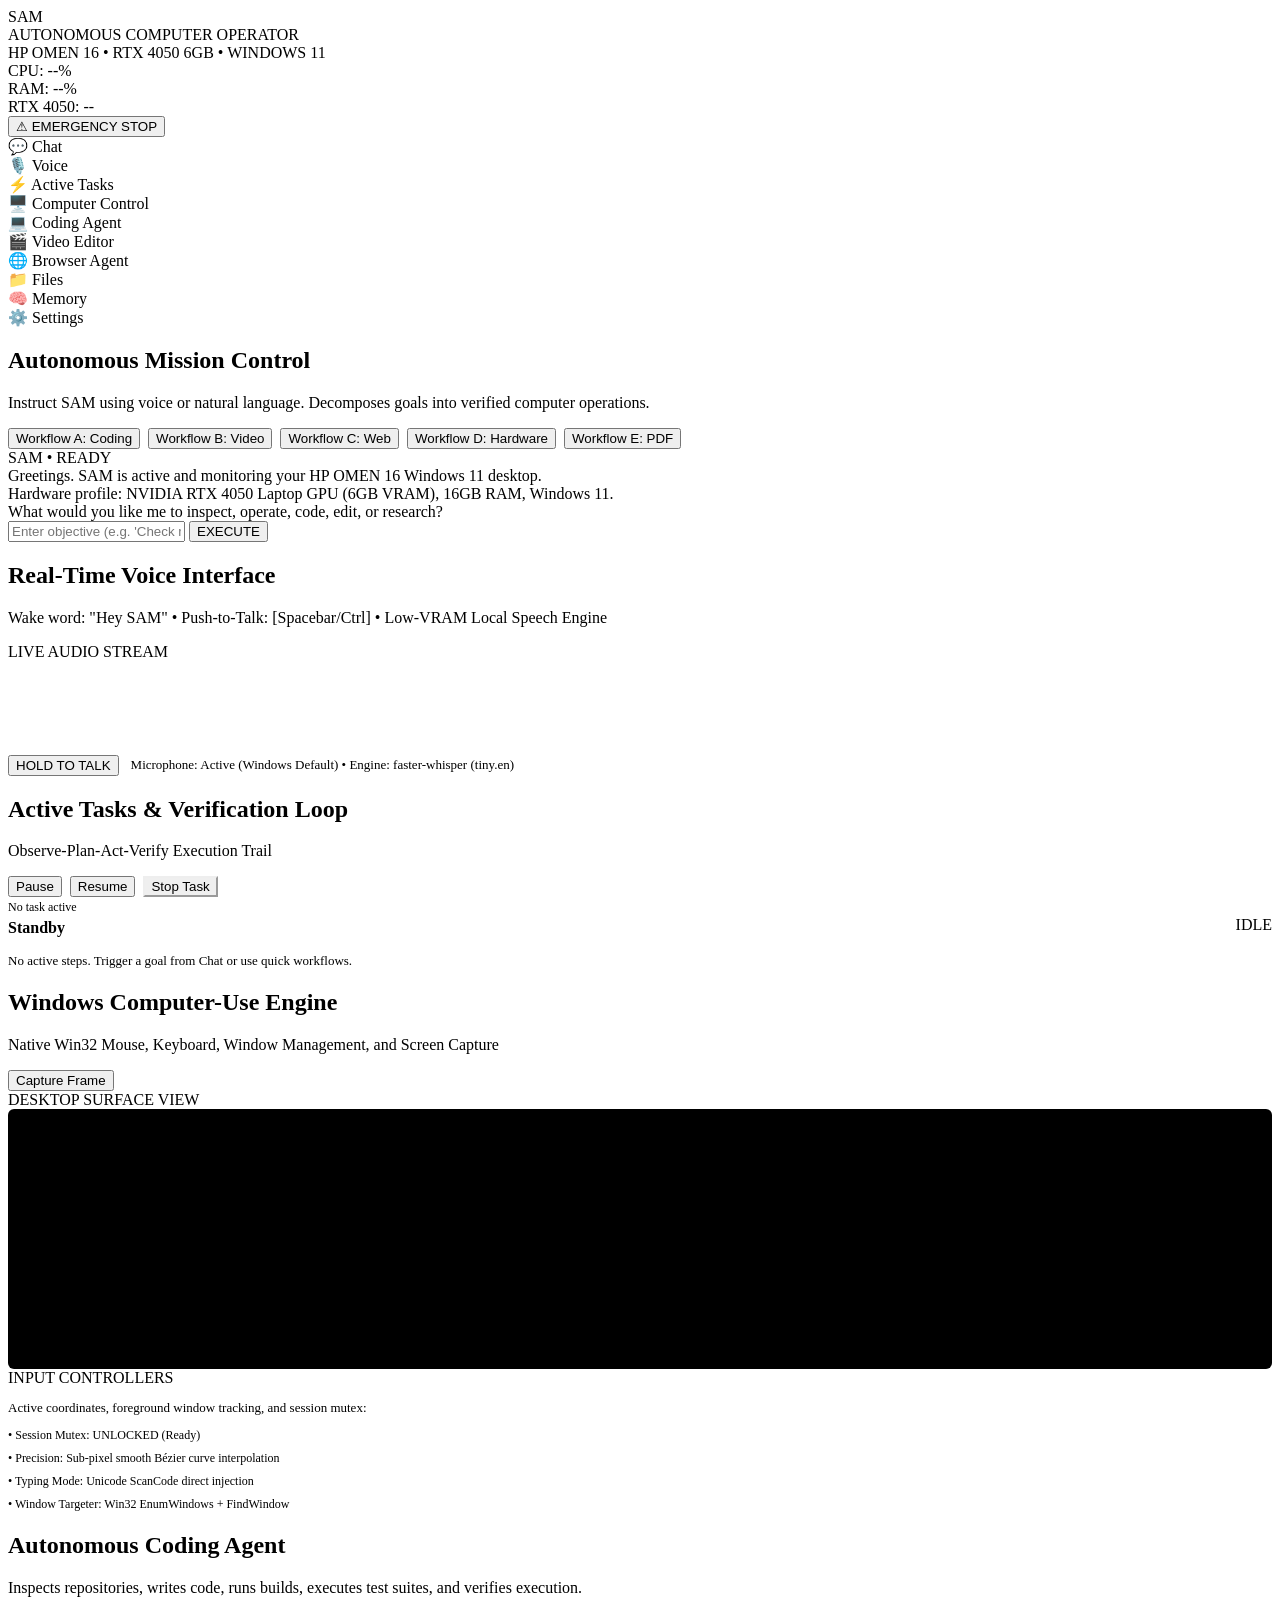
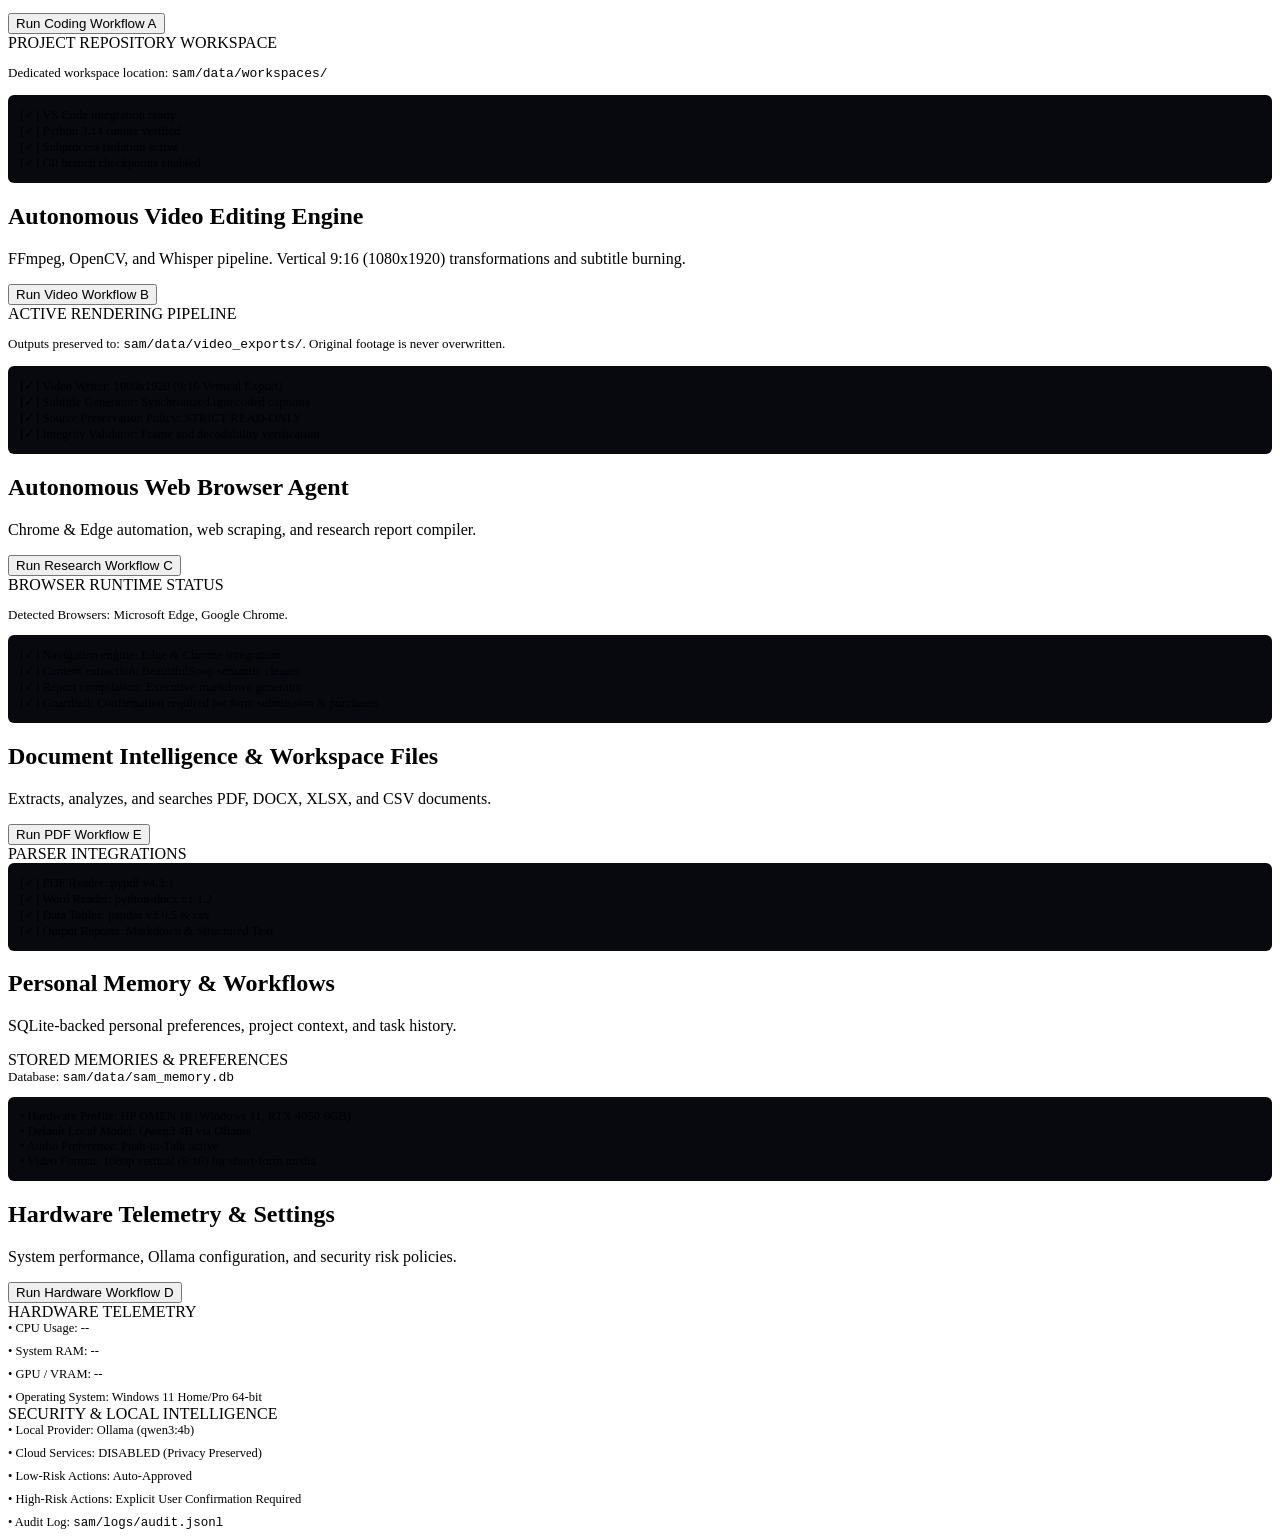
==== sam/desktop/templates/index.html @ dfa113ad "feat(sam): complete Phase 4 & Phase 4.1 live validation on Windows 11 HP OMEN 16" ====
<!DOCTYPE html>
<html lang="en">
<head>
  <meta charset="UTF-8">
  <meta name="viewport" content="width=device-width, initial-scale=1.0">
  <title>SAM // Autonomous AI Computer Operator</title>
  <link rel="stylesheet" href="/static/css/style.css">
</head>
<body>

  <!-- Top Navigation Header -->
  <header>
    <div class="brand">
      <div class="logo-badge">SAM</div>
      <div>
        <div class="brand-title">AUTONOMOUS COMPUTER OPERATOR</div>
        <div class="brand-subtitle">HP OMEN 16 • RTX 4050 6GB • WINDOWS 11</div>
      </div>
    </div>
    <div class="header-status">
      <div class="telemetry-pill">
        <div class="indicator-dot"></div>
        <span id="telemetryCpu">CPU: --%</span>
      </div>
      <div class="telemetry-pill">
        <span id="telemetryRam">RAM: --%</span>
      </div>
      <div class="telemetry-pill">
        <span id="telemetryGpu">RTX 4050: --</span>
      </div>
      <button class="btn-emergency-stop" id="emergencyStopBtn">
        <span>⚠</span> EMERGENCY STOP
      </button>
    </div>
  </header>

  <div class="app-container">
    <!-- Sidebar Navigation -->
    <nav class="sidebar">
      <div class="nav-item active" data-tab="paneChat">
        <span class="nav-icon">💬</span> Chat
      </div>
      <div class="nav-item" data-tab="paneVoice">
        <span class="nav-icon">🎙️</span> Voice
      </div>
      <div class="nav-item" data-tab="paneTasks">
        <span class="nav-icon">⚡</span> Active Tasks
      </div>
      <div class="nav-item" data-tab="paneComputer">
        <span class="nav-icon">🖥️</span> Computer Control
      </div>
      <div class="nav-item" data-tab="paneCoding">
        <span class="nav-icon">💻</span> Coding Agent
      </div>
      <div class="nav-item" data-tab="paneVideo">
        <span class="nav-icon">🎬</span> Video Editor
      </div>
      <div class="nav-item" data-tab="paneBrowser">
        <span class="nav-icon">🌐</span> Browser Agent
      </div>
      <div class="nav-item" data-tab="paneFiles">
        <span class="nav-icon">📁</span> Files
      </div>
      <div class="nav-item" data-tab="paneMemory">
        <span class="nav-icon">🧠</span> Memory
      </div>
      <div class="nav-item" data-tab="paneSettings">
        <span class="nav-icon">⚙️</span> Settings
      </div>
    </nav>

    <!-- Main Content Panes -->
    <main class="content-view">

      <!-- 1. CHAT PANE -->
      <section class="tab-pane active" id="paneChat">
        <div class="pane-header">
          <div>
            <h2 class="pane-title">Autonomous Mission Control</h2>
            <p class="pane-desc">Instruct SAM using voice or natural language. Decomposes goals into verified computer operations.</p>
          </div>
          <div style="display: flex; gap: 8px;">
            <button class="btn-secondary" onclick="launchWorkflow('A')">Workflow A: Coding</button>
            <button class="btn-secondary" onclick="launchWorkflow('B')">Workflow B: Video</button>
            <button class="btn-secondary" onclick="launchWorkflow('C')">Workflow C: Web</button>
            <button class="btn-secondary" onclick="launchWorkflow('D')">Workflow D: Hardware</button>
            <button class="btn-secondary" onclick="launchWorkflow('E')">Workflow E: PDF</button>
          </div>
        </div>

        <div class="chat-container">
          <div class="chat-history" id="chatHistory">
            <div class="chat-bubble sam">
              <div class="meta">SAM • READY</div>
              <div class="msg-content">
                Greetings. SAM is active and monitoring your HP OMEN 16 Windows 11 desktop.<br>
                Hardware profile: NVIDIA RTX 4050 Laptop GPU (6GB VRAM), 16GB RAM, Windows 11.<br>
                What would you like me to inspect, operate, code, edit, or research?
              </div>
            </div>
          </div>
          <div class="chat-input-bar">
            <input type="text" class="chat-input" id="chatInput" placeholder="Enter objective (e.g. 'Check my laptop hardware usage and explain issues' or 'Open video and create 1080p vertical edit')...">
            <button class="btn-primary" id="chatSendBtn">EXECUTE</button>
          </div>
        </div>
      </section>

      <!-- 2. VOICE PANE -->
      <section class="tab-pane" id="paneVoice">
        <div class="pane-header">
          <div>
            <h2 class="pane-title">Real-Time Voice Interface</h2>
            <p class="pane-desc">Wake word: "Hey SAM" • Push-to-Talk: [Spacebar/Ctrl] • Low-VRAM Local Speech Engine</p>
          </div>
        </div>
        <div class="card">
          <div class="card-title">LIVE AUDIO STREAM</div>
          <div class="waveform-box">
            <canvas id="waveformCanvas" width="800" height="90"></canvas>
          </div>
          <div style="display: flex; gap: 12px; align-items: center;">
            <button class="btn-primary" onmousedown="fetch('/api/voice/push_to_talk?pressed=true',{method:'POST'})" onmouseup="fetch('/api/voice/push_to_talk?pressed=false',{method:'POST'})">HOLD TO TALK</button>
            <span style="font-size: 13px; color: var(--text-muted);">Microphone: Active (Windows Default) • Engine: faster-whisper (tiny.en)</span>
          </div>
        </div>
      </section>

      <!-- 3. ACTIVE TASKS PANE -->
      <section class="tab-pane" id="paneTasks">
        <div class="pane-header">
          <div>
            <h2 class="pane-title">Active Tasks & Verification Loop</h2>
            <p class="pane-desc">Observe-Plan-Act-Verify Execution Trail</p>
          </div>
          <div style="display:flex; gap: 8px;">
            <button class="btn-secondary" onclick="fetch('/api/tasks/'+currentTaskId+'/pause',{method:'POST'})">Pause</button>
            <button class="btn-secondary" onclick="fetch('/api/tasks/'+currentTaskId+'/resume',{method:'POST'})">Resume</button>
            <button class="btn-secondary" style="border-color: var(--accent-red); color: var(--accent-red);" onclick="fetch('/api/tasks/'+currentTaskId+'/stop',{method:'POST'})">Stop Task</button>
          </div>
        </div>
        <div class="card">
          <div style="display: flex; justify-content: space-between; align-items: center;">
            <div>
              <span style="font-family: var(--font-mono); font-size: 12px; color: var(--accent-cyan);" id="activeTaskId">No task active</span>
              <h3 style="font-size: 16px; margin-top: 4px;" id="activeTaskObjective">Standby</h3>
            </div>
            <span class="badge pending" id="activeTaskStatus">IDLE</span>
          </div>
          <div class="progress-container">
            <div class="progress-fill" id="taskProgressBar"></div>
          </div>
          <div id="taskStepsList">
            <div style="color: var(--text-muted); font-size: 13px;">No active steps. Trigger a goal from Chat or use quick workflows.</div>
          </div>
        </div>
      </section>

      <!-- 4. COMPUTER CONTROL PANE -->
      <section class="tab-pane" id="paneComputer">
        <div class="pane-header">
          <div>
            <h2 class="pane-title">Windows Computer-Use Engine</h2>
            <p class="pane-desc">Native Win32 Mouse, Keyboard, Window Management, and Screen Capture</p>
          </div>
          <button class="btn-secondary" onclick="fetch('/api/computer/screenshot').then(r=>r.json()).then(d=>alert('Screenshot saved: '+d.path))">Capture Frame</button>
        </div>
        <div class="grid-2">
          <div class="card">
            <div class="card-title">DESKTOP SURFACE VIEW</div>
            <div style="background: #000; border-radius: 6px; height: 260px; display: flex; align-items: center; justify-content: center; border: 1px solid var(--border-color); color: var(--accent-cyan); font-family: var(--font-mono);">
              1920x1080 Windows 11 Desktop Screen Surface
            </div>
          </div>
          <div class="card">
            <div class="card-title">INPUT CONTROLLERS</div>
            <p style="font-size: 13px; color: var(--text-muted); margin-bottom: 12px;">Active coordinates, foreground window tracking, and session mutex:</p>
            <div style="font-family: var(--font-mono); font-size: 12px; display: flex; flex-direction: column; gap: 8px;">
              <div>• Session Mutex: <span style="color: var(--accent-cyan);">UNLOCKED (Ready)</span></div>
              <div>• Precision: Sub-pixel smooth Bézier curve interpolation</div>
              <div>• Typing Mode: Unicode ScanCode direct injection</div>
              <div>• Window Targeter: Win32 EnumWindows + FindWindow</div>
            </div>
          </div>
        </div>
      </section>

      <!-- 5. CODING AGENT PANE -->
      <section class="tab-pane" id="paneCoding">
        <div class="pane-header">
          <div>
            <h2 class="pane-title">Autonomous Coding Agent</h2>
            <p class="pane-desc">Inspects repositories, writes code, runs builds, executes test suites, and verifies execution.</p>
          </div>
          <button class="btn-primary" onclick="launchWorkflow('A')">Run Coding Workflow A</button>
        </div>
        <div class="card">
          <div class="card-title">PROJECT REPOSITORY WORKSPACE</div>
          <p style="font-size: 13px; color: var(--text-muted); margin-bottom: 14px;">Dedicated workspace location: <code>sam/data/workspaces/</code></p>
          <div style="background: #07090e; padding: 12px; border-radius: 6px; font-family: var(--font-mono); font-size: 12.5px; border: 1px solid var(--border-color);">
            [✓] VS Code integration ready<br>
            [✓] Python 3.14 runner verified<br>
            [✓] Subprocess isolation active<br>
            [✓] Git branch checkpoints enabled
          </div>
        </div>
      </section>

      <!-- 6. VIDEO EDITOR PANE -->
      <section class="tab-pane" id="paneVideo">
        <div class="pane-header">
          <div>
            <h2 class="pane-title">Autonomous Video Editing Engine</h2>
            <p class="pane-desc">FFmpeg, OpenCV, and Whisper pipeline. Vertical 9:16 (1080x1920) transformations and subtitle burning.</p>
          </div>
          <button class="btn-primary" onclick="launchWorkflow('B')">Run Video Workflow B</button>
        </div>
        <div class="card">
          <div class="card-title">ACTIVE RENDERING PIPELINE</div>
          <p style="font-size: 13px; color: var(--text-muted); margin-bottom: 14px;">Outputs preserved to: <code>sam/data/video_exports/</code>. Original footage is never overwritten.</p>
          <div style="background: #07090e; padding: 12px; border-radius: 6px; font-family: var(--font-mono); font-size: 12.5px; border: 1px solid var(--border-color);">
            [✓] Video Writer: 1080x1920 (9:16 Vertical Export)<br>
            [✓] Subtitle Generator: Synchronized timecoded captions<br>
            [✓] Source Preservation Policy: STRICT READ-ONLY<br>
            [✓] Integrity Validator: Frame and decodability verification
          </div>
        </div>
      </section>

      <!-- 7. BROWSER AGENT PANE -->
      <section class="tab-pane" id="paneBrowser">
        <div class="pane-header">
          <div>
            <h2 class="pane-title">Autonomous Web Browser Agent</h2>
            <p class="pane-desc">Chrome & Edge automation, web scraping, and research report compiler.</p>
          </div>
          <button class="btn-primary" onclick="launchWorkflow('C')">Run Research Workflow C</button>
        </div>
        <div class="card">
          <div class="card-title">BROWSER RUNTIME STATUS</div>
          <p style="font-size: 13px; color: var(--text-muted); margin-bottom: 12px;">Detected Browsers: Microsoft Edge, Google Chrome.</p>
          <div style="background: #07090e; padding: 12px; border-radius: 6px; font-family: var(--font-mono); font-size: 12.5px; border: 1px solid var(--border-color);">
            [✓] Navigation engine: Edge & Chrome integration<br>
            [✓] Content extraction: BeautifulSoup semantic cleaner<br>
            [✓] Report compilation: Executive markdown generator<br>
            [✓] Guardrail: Confirmation required for form submission & purchases
          </div>
        </div>
      </section>

      <!-- 8. FILES PANE -->
      <section class="tab-pane" id="paneFiles">
        <div class="pane-header">
          <div>
            <h2 class="pane-title">Document Intelligence & Workspace Files</h2>
            <p class="pane-desc">Extracts, analyzes, and searches PDF, DOCX, XLSX, and CSV documents.</p>
          </div>
          <button class="btn-primary" onclick="launchWorkflow('E')">Run PDF Workflow E</button>
        </div>
        <div class="card">
          <div class="card-title">PARSER INTEGRATIONS</div>
          <div style="background: #07090e; padding: 12px; border-radius: 6px; font-family: var(--font-mono); font-size: 12.5px; border: 1px solid var(--border-color);">
            [✓] PDF Reader: pypdf v4.3.1<br>
            [✓] Word Reader: python-docx v1.1.2<br>
            [✓] Data Tables: pandas v3.0.5 & csv<br>
            [✓] Output Reports: Markdown & Structured Text
          </div>
        </div>
      </section>

      <!-- 9. MEMORY PANE -->
      <section class="tab-pane" id="paneMemory">
        <div class="pane-header">
          <div>
            <h2 class="pane-title">Personal Memory & Workflows</h2>
            <p class="pane-desc">SQLite-backed personal preferences, project context, and task history.</p>
          </div>
        </div>
        <div class="card">
          <div class="card-title">STORED MEMORIES & PREFERENCES</div>
          <div style="font-size: 13px; color: var(--text-muted); margin-bottom: 12px;">Database: <code>sam/data/sam_memory.db</code></div>
          <div style="background: #07090e; padding: 12px; border-radius: 6px; font-family: var(--font-mono); font-size: 12.5px; border: 1px solid var(--border-color);">
            • Hardware Profile: HP OMEN 16 (Windows 11, RTX 4050 6GB)<br>
            • Default Local Model: Qwen3 4B via Ollama<br>
            • Audio Preference: Push-to-Talk active<br>
            • Video Format: 1080p vertical (9:16) for short-form media
          </div>
        </div>
      </section>

      <!-- 10. SETTINGS PANE -->
      <section class="tab-pane" id="paneSettings">
        <div class="pane-header">
          <div>
            <h2 class="pane-title">Hardware Telemetry & Settings</h2>
            <p class="pane-desc">System performance, Ollama configuration, and security risk policies.</p>
          </div>
          <button class="btn-primary" onclick="launchWorkflow('D')">Run Hardware Workflow D</button>
        </div>
        <div class="grid-2">
          <div class="card">
            <div class="card-title">HARDWARE TELEMETRY</div>
            <div style="font-family: var(--font-mono); font-size: 12.5px; display: flex; flex-direction: column; gap: 8px;">
              <div>• CPU Usage: <span id="diagCpu">--</span></div>
              <div>• System RAM: <span id="diagRam">--</span></div>
              <div>• GPU / VRAM: <span id="diagGpu">--</span></div>
              <div>• Operating System: Windows 11 Home/Pro 64-bit</div>
            </div>
          </div>
          <div class="card">
            <div class="card-title">SECURITY & LOCAL INTELLIGENCE</div>
            <div style="font-family: var(--font-mono); font-size: 12.5px; display: flex; flex-direction: column; gap: 8px;">
              <div>• Local Provider: Ollama (qwen3:4b)</div>
              <div>• Cloud Services: <span style="color: var(--accent-cyan);">DISABLED (Privacy Preserved)</span></div>
              <div>• Low-Risk Actions: Auto-Approved</div>
              <div>• High-Risk Actions: Explicit User Confirmation Required</div>
              <div>• Audit Log: <code>sam/logs/audit.jsonl</code></div>
            </div>
          </div>
        </div>
      </section>

    </main>
  </div>

  <!-- User Approval Modal -->
  <div class="modal-overlay" id="approvalModal" style="display: none;">
    <div class="modal-box">
      <div class="modal-title">
        <span>⚠</span> PERMISSION CONFIRMATION REQUIRED
      </div>
      <p style="font-size: 13.5px; margin-bottom: 12px;">SAM is requesting permission to execute an operation:</p>
      <div style="background: #07090e; padding: 12px; border-radius: 6px; font-family: var(--font-mono); font-size: 12px; margin-bottom: 16px; border: 1px solid var(--border-color);">
        <div><strong>Action:</strong> <span id="modalActionName">--</span></div>
        <div><strong>Risk Tier:</strong> <span id="modalRiskLevel">HIGH</span></div>
        <div style="margin-top: 8px;"><strong>Parameters:</strong></div>
        <pre id="modalDetails" style="max-height: 120px; overflow-y: auto; color: var(--accent-cyan);"></pre>
      </div>
      <div style="display: flex; justify-content: flex-end; gap: 10px;">
        <button class="btn-secondary" onclick="rejectAction()">REJECT</button>
        <button class="btn-primary" onclick="approveAction()">APPROVE & CONTINUE</button>
      </div>
    </div>
  </div>

  <script src="/static/js/app.js"></script>
</body>
</html>
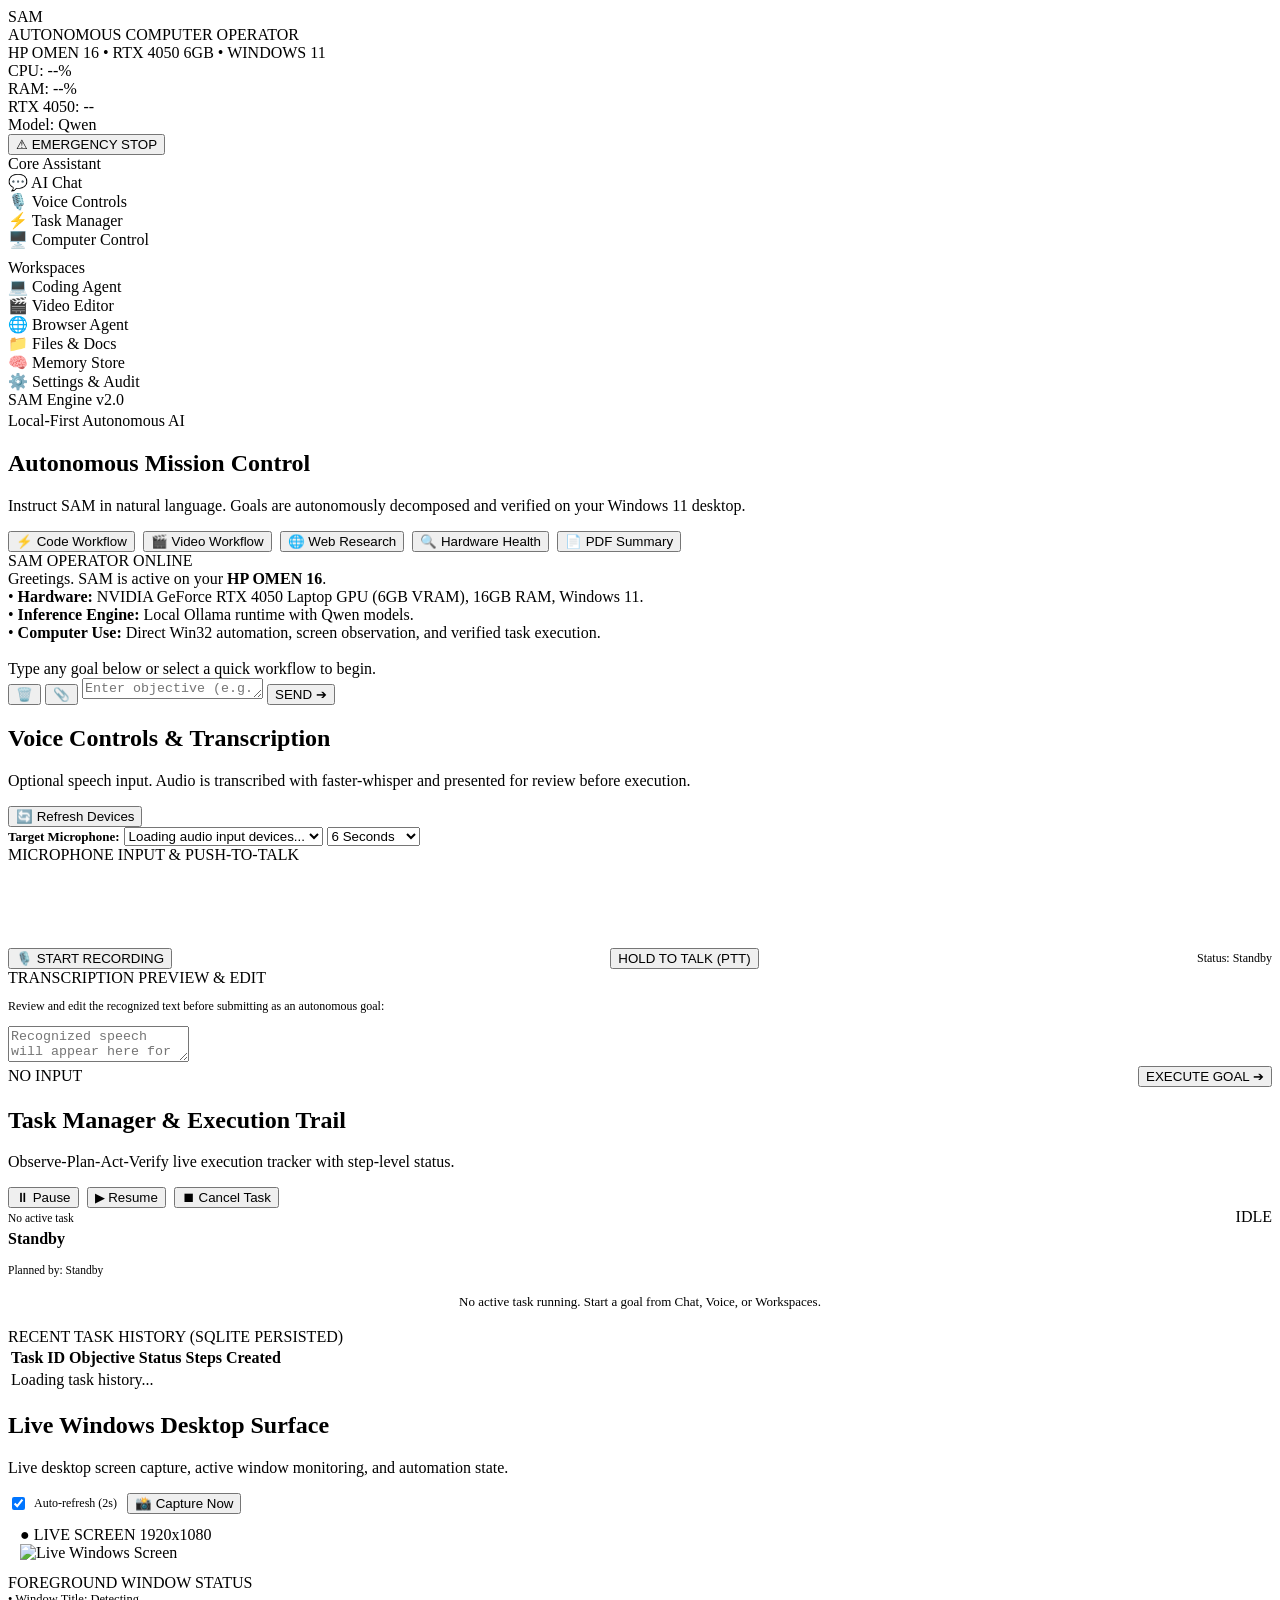
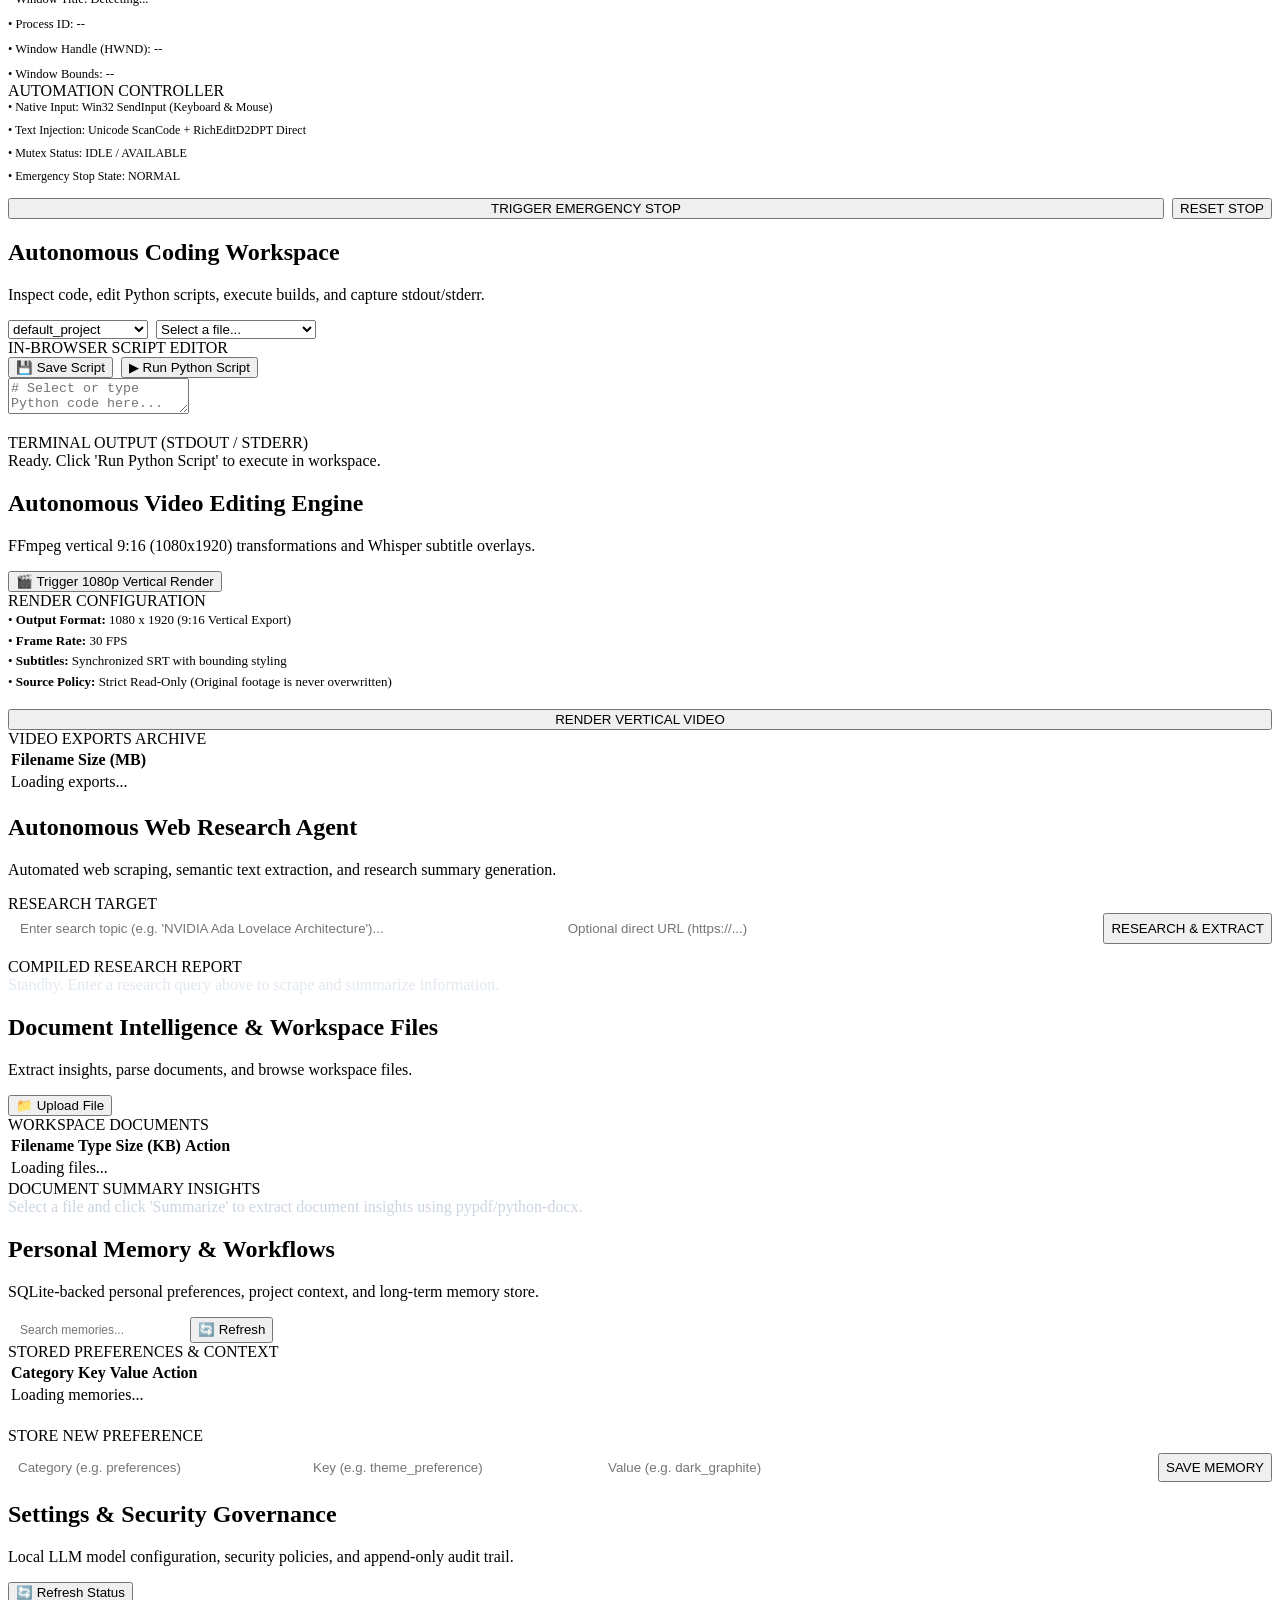
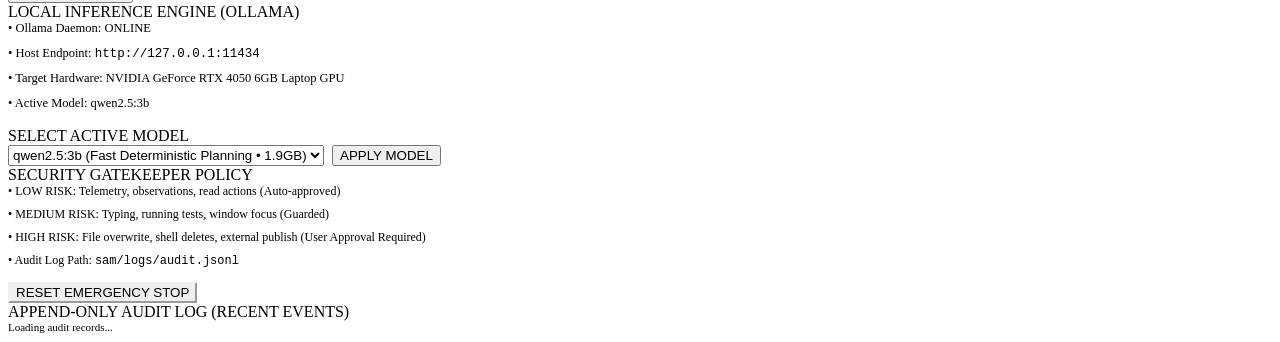
==== commit ae1b4296: "feat(desktop): implement Phase 5 complete interactive desktop UI and automated API test suite" ====
--- a/sam/desktop/templates/index.html
+++ b/sam/desktop/templates/index.html
@@ -19,7 +19,7 @@
     </div>
     <div class="header-status">
       <div class="telemetry-pill">
-        <div class="indicator-dot"></div>
+        <div class="indicator-dot" id="dotStatus"></div>
         <span id="telemetryCpu">CPU: --%</span>
       </div>
       <div class="telemetry-pill">
@@ -27,6 +27,9 @@
       </div>
       <div class="telemetry-pill">
         <span id="telemetryGpu">RTX 4050: --</span>
+      </div>
+      <div class="telemetry-pill">
+        <span id="telemetryModel" style="color: var(--accent-cyan);">Model: Qwen</span>
       </div>
       <button class="btn-emergency-stop" id="emergencyStopBtn">
         <span>⚠</span> EMERGENCY STOP
@@ -37,18 +40,21 @@
   <div class="app-container">
     <!-- Sidebar Navigation -->
     <nav class="sidebar">
+      <div class="nav-section-label">Core Assistant</div>
       <div class="nav-item active" data-tab="paneChat">
-        <span class="nav-icon">💬</span> Chat
+        <span class="nav-icon">💬</span> AI Chat
       </div>
       <div class="nav-item" data-tab="paneVoice">
-        <span class="nav-icon">🎙️</span> Voice
+        <span class="nav-icon">🎙️</span> Voice Controls
       </div>
       <div class="nav-item" data-tab="paneTasks">
-        <span class="nav-icon">⚡</span> Active Tasks
+        <span class="nav-icon">⚡</span> Task Manager
       </div>
       <div class="nav-item" data-tab="paneComputer">
         <span class="nav-icon">🖥️</span> Computer Control
       </div>
+
+      <div class="nav-section-label" style="margin-top: 10px;">Workspaces</div>
       <div class="nav-item" data-tab="paneCoding">
         <span class="nav-icon">💻</span> Coding Agent
       </div>
@@ -59,263 +65,498 @@
         <span class="nav-icon">🌐</span> Browser Agent
       </div>
       <div class="nav-item" data-tab="paneFiles">
-        <span class="nav-icon">📁</span> Files
+        <span class="nav-icon">📁</span> Files & Docs
       </div>
       <div class="nav-item" data-tab="paneMemory">
-        <span class="nav-icon">🧠</span> Memory
+        <span class="nav-icon">🧠</span> Memory Store
       </div>
       <div class="nav-item" data-tab="paneSettings">
-        <span class="nav-icon">⚙️</span> Settings
+        <span class="nav-icon">⚙️</span> Settings & Audit
+      </div>
+
+      <div class="sidebar-footer">
+        <div>SAM Engine v2.0</div>
+        <div style="color: var(--accent-cyan); margin-top: 3px;">Local-First Autonomous AI</div>
       </div>
     </nav>
 
     <!-- Main Content Panes -->
     <main class="content-view">
 
-      <!-- 1. CHAT PANE -->
+      <!-- =========================================================
+           1. MAIN AI CHAT PANE
+           ========================================================= -->
       <section class="tab-pane active" id="paneChat">
         <div class="pane-header">
           <div>
             <h2 class="pane-title">Autonomous Mission Control</h2>
-            <p class="pane-desc">Instruct SAM using voice or natural language. Decomposes goals into verified computer operations.</p>
-          </div>
-          <div style="display: flex; gap: 8px;">
-            <button class="btn-secondary" onclick="launchWorkflow('A')">Workflow A: Coding</button>
-            <button class="btn-secondary" onclick="launchWorkflow('B')">Workflow B: Video</button>
-            <button class="btn-secondary" onclick="launchWorkflow('C')">Workflow C: Web</button>
-            <button class="btn-secondary" onclick="launchWorkflow('D')">Workflow D: Hardware</button>
-            <button class="btn-secondary" onclick="launchWorkflow('E')">Workflow E: PDF</button>
-          </div>
-        </div>
-
-        <div class="chat-container">
+            <p class="pane-desc">Instruct SAM in natural language. Goals are autonomously decomposed and verified on your Windows 11 desktop.</p>
+          </div>
+          <div style="display: flex; gap: 8px; flex-wrap: wrap;">
+            <button class="btn-secondary" onclick="launchWorkflow('A')">⚡ Code Workflow</button>
+            <button class="btn-secondary" onclick="launchWorkflow('B')">🎬 Video Workflow</button>
+            <button class="btn-secondary" onclick="launchWorkflow('C')">🌐 Web Research</button>
+            <button class="btn-secondary" onclick="launchWorkflow('D')">🔍 Hardware Health</button>
+            <button class="btn-secondary" onclick="launchWorkflow('E')">📄 PDF Summary</button>
+          </div>
+        </div>
+
+        <div class="chat-pane-wrapper">
           <div class="chat-history" id="chatHistory">
             <div class="chat-bubble sam">
-              <div class="meta">SAM • READY</div>
+              <div class="meta">
+                <span class="meta-sam">SAM OPERATOR</span>
+                <span class="badge completed">ONLINE</span>
+              </div>
               <div class="msg-content">
-                Greetings. SAM is active and monitoring your HP OMEN 16 Windows 11 desktop.<br>
-                Hardware profile: NVIDIA RTX 4050 Laptop GPU (6GB VRAM), 16GB RAM, Windows 11.<br>
-                What would you like me to inspect, operate, code, edit, or research?
-              </div>
-            </div>
-          </div>
+                Greetings. SAM is active on your <strong>HP OMEN 16</strong>.<br>
+                • <strong>Hardware:</strong> NVIDIA GeForce RTX 4050 Laptop GPU (6GB VRAM), 16GB RAM, Windows 11.<br>
+                • <strong>Inference Engine:</strong> Local Ollama runtime with Qwen models.<br>
+                • <strong>Computer Use:</strong> Direct Win32 automation, screen observation, and verified task execution.<br><br>
+                Type any goal below or select a quick workflow to begin.
+              </div>
+            </div>
+          </div>
+
+          <!-- Chat Input Bar -->
           <div class="chat-input-bar">
-            <input type="text" class="chat-input" id="chatInput" placeholder="Enter objective (e.g. 'Check my laptop hardware usage and explain issues' or 'Open video and create 1080p vertical edit')...">
-            <button class="btn-primary" id="chatSendBtn">EXECUTE</button>
-          </div>
-        </div>
-      </section>
-
-      <!-- 2. VOICE PANE -->
+            <button class="chat-action-btn" title="Clear Conversation" onclick="confirmClearChat()">🗑️</button>
+            <button class="chat-action-btn" title="Attach / Upload File to Workspace" onclick="document.getElementById('chatFileUpload').click()">📎</button>
+            <input type="file" id="chatFileUpload" style="display: none;" onchange="handleChatFileUpload(this)">
+
+            <textarea class="chat-textarea" id="chatInput" placeholder="Enter objective (e.g. 'Check my CPU and GPU temperature', 'Open Notepad and write test sentence')... Press Enter to send, Shift+Enter for new line." rows="1"></textarea>
+
+            <button class="btn-primary" id="chatSendBtn" onclick="handleSendChat()">
+              <span>SEND</span> ➔
+            </button>
+          </div>
+        </div>
+      </section>
+
+      <!-- =========================================================
+           2. VOICE CONTROLS PANE
+           ========================================================= -->
       <section class="tab-pane" id="paneVoice">
         <div class="pane-header">
           <div>
-            <h2 class="pane-title">Real-Time Voice Interface</h2>
-            <p class="pane-desc">Wake word: "Hey SAM" • Push-to-Talk: [Spacebar/Ctrl] • Low-VRAM Local Speech Engine</p>
-          </div>
-        </div>
+            <h2 class="pane-title">Voice Controls & Transcription</h2>
+            <p class="pane-desc">Optional speech input. Audio is transcribed with faster-whisper and presented for review before execution.</p>
+          </div>
+          <button class="btn-secondary" onclick="refreshAudioDevices()">🔄 Refresh Devices</button>
+        </div>
+
+        <!-- Microphone Device Selector Bar -->
+        <div class="voice-device-bar">
+          <span style="font-size: 13px; font-weight: 600; color: var(--text-secondary);">Target Microphone:</span>
+          <select class="device-select" id="voiceDeviceSelect">
+            <option value="-1">Loading audio input devices...</option>
+          </select>
+          <select class="device-select" id="voiceDurationSelect" style="max-width: 140px;">
+            <option value="3">3 Seconds</option>
+            <option value="6" selected>6 Seconds</option>
+            <option value="10">10 Seconds</option>
+          </select>
+        </div>
+
+        <div class="grid-2">
+          <!-- Live Audio Visualizer Card -->
+          <div class="card">
+            <div class="card-title">MICROPHONE INPUT & PUSH-TO-TALK</div>
+            <div class="waveform-box">
+              <canvas id="waveformCanvas" width="500" height="80" style="width: 100%; max-height: 80px;"></canvas>
+              <div class="mic-meter-bar">
+                <div class="mic-meter-fill" id="micMeterFill"></div>
+              </div>
+            </div>
+            <div style="display: flex; gap: 10px; align-items: center; justify-content: space-between;">
+              <button class="btn-primary" id="btnRecordVoice" onclick="handleRecordVoice()">
+                🎙️ START RECORDING
+              </button>
+              <button class="btn-secondary" id="btnPushToTalk" onmousedown="handlePtt(true)" onmouseup="handlePtt(false)">
+                HOLD TO TALK (PTT)
+              </button>
+              <span id="voiceStatusText" style="font-size: 12px; color: var(--text-muted); font-family: var(--font-mono);">Status: Standby</span>
+            </div>
+          </div>
+
+          <!-- Transcript Review & Execution Card -->
+          <div class="card">
+            <div class="card-title">TRANSCRIPTION PREVIEW & EDIT</div>
+            <p style="font-size: 12px; color: var(--text-muted);">Review and edit the recognized text before submitting as an autonomous goal:</p>
+            <textarea class="transcript-textarea" id="transcriptTextarea" placeholder="Recognized speech will appear here for verification... You can edit this text freely."></textarea>
+            <div style="display: flex; justify-content: space-between; align-items: center;">
+              <span class="badge idle" id="transcriptReliability">NO INPUT</span>
+              <button class="btn-primary" id="btnExecuteTranscript" onclick="handleExecuteTranscript()">
+                EXECUTE GOAL ➔
+              </button>
+            </div>
+          </div>
+        </div>
+      </section>
+
+      <!-- =========================================================
+           3. ACTIVE TASKS PANE
+           ========================================================= -->
+      <section class="tab-pane" id="paneTasks">
+        <div class="pane-header">
+          <div>
+            <h2 class="pane-title">Task Manager & Execution Trail</h2>
+            <p class="pane-desc">Observe-Plan-Act-Verify live execution tracker with step-level status.</p>
+          </div>
+          <div style="display:flex; gap: 8px;">
+            <button class="btn-secondary" onclick="handlePauseTask()">⏸ Pause</button>
+            <button class="btn-secondary" onclick="handleResumeTask()">▶ Resume</button>
+            <button class="btn-danger" onclick="handleStopTask()">⏹ Cancel Task</button>
+          </div>
+        </div>
+
+        <!-- Active Task Card -->
         <div class="card">
-          <div class="card-title">LIVE AUDIO STREAM</div>
-          <div class="waveform-box">
-            <canvas id="waveformCanvas" width="800" height="90"></canvas>
-          </div>
-          <div style="display: flex; gap: 12px; align-items: center;">
-            <button class="btn-primary" onmousedown="fetch('/api/voice/push_to_talk?pressed=true',{method:'POST'})" onmouseup="fetch('/api/voice/push_to_talk?pressed=false',{method:'POST'})">HOLD TO TALK</button>
-            <span style="font-size: 13px; color: var(--text-muted);">Microphone: Active (Windows Default) • Engine: faster-whisper (tiny.en)</span>
-          </div>
-        </div>
-      </section>
-
-      <!-- 3. ACTIVE TASKS PANE -->
-      <section class="tab-pane" id="paneTasks">
-        <div class="pane-header">
-          <div>
-            <h2 class="pane-title">Active Tasks & Verification Loop</h2>
-            <p class="pane-desc">Observe-Plan-Act-Verify Execution Trail</p>
-          </div>
-          <div style="display:flex; gap: 8px;">
-            <button class="btn-secondary" onclick="fetch('/api/tasks/'+currentTaskId+'/pause',{method:'POST'})">Pause</button>
-            <button class="btn-secondary" onclick="fetch('/api/tasks/'+currentTaskId+'/resume',{method:'POST'})">Resume</button>
-            <button class="btn-secondary" style="border-color: var(--accent-red); color: var(--accent-red);" onclick="fetch('/api/tasks/'+currentTaskId+'/stop',{method:'POST'})">Stop Task</button>
-          </div>
-        </div>
-        <div class="card">
-          <div style="display: flex; justify-content: space-between; align-items: center;">
+          <div style="display: flex; justify-content: space-between; align-items: flex-start;">
             <div>
-              <span style="font-family: var(--font-mono); font-size: 12px; color: var(--accent-cyan);" id="activeTaskId">No task active</span>
+              <span style="font-family: var(--font-mono); font-size: 11.5px; color: var(--accent-cyan);" id="activeTaskId">No active task</span>
               <h3 style="font-size: 16px; margin-top: 4px;" id="activeTaskObjective">Standby</h3>
-            </div>
-            <span class="badge pending" id="activeTaskStatus">IDLE</span>
-          </div>
+              <div style="font-size: 11.5px; color: var(--text-muted); margin-top: 2px;" id="activeTaskPlanner">Planned by: Standby</div>
+            </div>
+            <span class="badge idle" id="activeTaskStatus">IDLE</span>
+          </div>
+
           <div class="progress-container">
             <div class="progress-fill" id="taskProgressBar"></div>
           </div>
-          <div id="taskStepsList">
-            <div style="color: var(--text-muted); font-size: 13px;">No active steps. Trigger a goal from Chat or use quick workflows.</div>
-          </div>
-        </div>
-      </section>
-
-      <!-- 4. COMPUTER CONTROL PANE -->
+
+          <div class="steps-list" id="taskStepsList">
+            <div style="color: var(--text-muted); font-size: 13px; text-align: center; padding: 18px 0;">
+              No active task running. Start a goal from Chat, Voice, or Workspaces.
+            </div>
+          </div>
+        </div>
+
+        <!-- Recent Task History Card -->
+        <div class="card">
+          <div class="card-title">RECENT TASK HISTORY (SQLITE PERSISTED)</div>
+          <div style="overflow-x: auto;">
+            <table class="data-table" id="taskHistoryTable">
+              <thead>
+                <tr>
+                  <th>Task ID</th>
+                  <th>Objective</th>
+                  <th>Status</th>
+                  <th>Steps</th>
+                  <th>Created</th>
+                </tr>
+              </thead>
+              <tbody id="taskHistoryBody">
+                <tr><td colspan="5" style="color: var(--text-muted);">Loading task history...</td></tr>
+              </tbody>
+            </table>
+          </div>
+        </div>
+      </section>
+
+      <!-- =========================================================
+           4. COMPUTER CONTROL PANE
+           ========================================================= -->
       <section class="tab-pane" id="paneComputer">
         <div class="pane-header">
           <div>
-            <h2 class="pane-title">Windows Computer-Use Engine</h2>
-            <p class="pane-desc">Native Win32 Mouse, Keyboard, Window Management, and Screen Capture</p>
-          </div>
-          <button class="btn-secondary" onclick="fetch('/api/computer/screenshot').then(r=>r.json()).then(d=>alert('Screenshot saved: '+d.path))">Capture Frame</button>
-        </div>
+            <h2 class="pane-title">Live Windows Desktop Surface</h2>
+            <p class="pane-desc">Live desktop screen capture, active window monitoring, and automation state.</p>
+          </div>
+          <div style="display: flex; gap: 10px; align-items: center;">
+            <label style="font-size: 12px; color: var(--text-secondary); display: flex; align-items: center; gap: 6px; cursor: pointer;">
+              <input type="checkbox" id="autoRefreshScreenToggle" checked onchange="toggleScreenAutoRefresh(this.checked)">
+              Auto-refresh (2s)
+            </label>
+            <button class="btn-secondary" onclick="refreshLiveScreen()">📸 Capture Now</button>
+          </div>
+        </div>
+
         <div class="grid-2">
-          <div class="card">
-            <div class="card-title">DESKTOP SURFACE VIEW</div>
-            <div style="background: #000; border-radius: 6px; height: 260px; display: flex; align-items: center; justify-content: center; border: 1px solid var(--border-color); color: var(--accent-cyan); font-family: var(--font-mono);">
-              1920x1080 Windows 11 Desktop Screen Surface
-            </div>
-          </div>
-          <div class="card">
-            <div class="card-title">INPUT CONTROLLERS</div>
-            <p style="font-size: 13px; color: var(--text-muted); margin-bottom: 12px;">Active coordinates, foreground window tracking, and session mutex:</p>
-            <div style="font-family: var(--font-mono); font-size: 12px; display: flex; flex-direction: column; gap: 8px;">
-              <div>• Session Mutex: <span style="color: var(--accent-cyan);">UNLOCKED (Ready)</span></div>
-              <div>• Precision: Sub-pixel smooth Bézier curve interpolation</div>
-              <div>• Typing Mode: Unicode ScanCode direct injection</div>
-              <div>• Window Targeter: Win32 EnumWindows + FindWindow</div>
-            </div>
-          </div>
-        </div>
-      </section>
-
-      <!-- 5. CODING AGENT PANE -->
+          <!-- Real Desktop Preview -->
+          <div class="card" style="padding: 12px;">
+            <div class="screen-preview-container">
+              <div class="screen-overlay-bar">
+                <span id="screenLiveBadge">● LIVE SCREEN</span>
+                <span id="screenResolution">1920x1080</span>
+              </div>
+              <img id="liveScreenImg" class="screen-preview-img" src="/api/computer/screenshot/image" alt="Live Windows Screen">
+            </div>
+          </div>
+
+          <!-- Foreground Window & Session State -->
+          <div>
+            <div class="card">
+              <div class="card-title">FOREGROUND WINDOW STATUS</div>
+              <div style="font-family: var(--font-mono); font-size: 12.5px; display: flex; flex-direction: column; gap: 10px;">
+                <div>• Window Title: <span style="color: var(--accent-cyan);" id="activeWinTitle">Detecting...</span></div>
+                <div>• Process ID: <span id="activeWinPid">--</span></div>
+                <div>• Window Handle (HWND): <span id="activeWinHwnd">--</span></div>
+                <div>• Window Bounds: <span id="activeWinRect">--</span></div>
+              </div>
+            </div>
+
+            <div class="card">
+              <div class="card-title">AUTOMATION CONTROLLER</div>
+              <div style="font-family: var(--font-mono); font-size: 12px; display: flex; flex-direction: column; gap: 8px; margin-bottom: 14px;">
+                <div>• Native Input: Win32 SendInput (Keyboard & Mouse)</div>
+                <div>• Text Injection: Unicode ScanCode + RichEditD2DPT Direct</div>
+                <div>• Mutex Status: <span style="color: var(--accent-emerald);">IDLE / AVAILABLE</span></div>
+                <div>• Emergency Stop State: <span id="statusEmergencyStop" style="color: var(--accent-emerald);">NORMAL</span></div>
+              </div>
+              <div style="display: flex; gap: 8px;">
+                <button class="btn-danger" style="flex: 1;" onclick="triggerEmergencyStop()">TRIGGER EMERGENCY STOP</button>
+                <button class="btn-secondary" onclick="handleResetEmergencyStop()">RESET STOP</button>
+              </div>
+            </div>
+          </div>
+        </div>
+      </section>
+
+      <!-- =========================================================
+           5. CODING AGENT WORKSPACE
+           ========================================================= -->
       <section class="tab-pane" id="paneCoding">
         <div class="pane-header">
           <div>
-            <h2 class="pane-title">Autonomous Coding Agent</h2>
-            <p class="pane-desc">Inspects repositories, writes code, runs builds, executes test suites, and verifies execution.</p>
-          </div>
-          <button class="btn-primary" onclick="launchWorkflow('A')">Run Coding Workflow A</button>
-        </div>
+            <h2 class="pane-title">Autonomous Coding Workspace</h2>
+            <p class="pane-desc">Inspect code, edit Python scripts, execute builds, and capture stdout/stderr.</p>
+          </div>
+          <div style="display: flex; gap: 8px;">
+            <select class="device-select" id="codeWorkspaceSelect" style="min-width: 140px;" onchange="loadCodingFiles()">
+              <option value="default_project">default_project</option>
+            </select>
+            <select class="device-select" id="codeFileSelect" style="min-width: 160px;" onchange="loadCodingFileContent()">
+              <option value="">Select a file...</option>
+            </select>
+          </div>
+        </div>
+
         <div class="card">
-          <div class="card-title">PROJECT REPOSITORY WORKSPACE</div>
-          <p style="font-size: 13px; color: var(--text-muted); margin-bottom: 14px;">Dedicated workspace location: <code>sam/data/workspaces/</code></p>
-          <div style="background: #07090e; padding: 12px; border-radius: 6px; font-family: var(--font-mono); font-size: 12.5px; border: 1px solid var(--border-color);">
-            [✓] VS Code integration ready<br>
-            [✓] Python 3.14 runner verified<br>
-            [✓] Subprocess isolation active<br>
-            [✓] Git branch checkpoints enabled
-          </div>
-        </div>
-      </section>
-
-      <!-- 6. VIDEO EDITOR PANE -->
+          <div class="card-title">
+            <span>IN-BROWSER SCRIPT EDITOR</span>
+            <div style="display: flex; gap: 8px;">
+              <button class="btn-secondary" onclick="saveCodingFile()">💾 Save Script</button>
+              <button class="btn-primary" onclick="runCodingScript()">▶ Run Python Script</button>
+            </div>
+          </div>
+          <textarea class="code-editor-area" id="codeEditor" spellcheck="false" placeholder="# Select or type Python code here..."></textarea>
+          
+          <div class="card-title" style="margin-top: 16px;">TERMINAL OUTPUT (STDOUT / STDERR)</div>
+          <div class="terminal-console" id="codeTerminalConsole">Ready. Click 'Run Python Script' to execute in workspace.</div>
+        </div>
+      </section>
+
+      <!-- =========================================================
+           6. VIDEO EDITOR WORKSPACE
+           ========================================================= -->
       <section class="tab-pane" id="paneVideo">
         <div class="pane-header">
           <div>
             <h2 class="pane-title">Autonomous Video Editing Engine</h2>
-            <p class="pane-desc">FFmpeg, OpenCV, and Whisper pipeline. Vertical 9:16 (1080x1920) transformations and subtitle burning.</p>
-          </div>
-          <button class="btn-primary" onclick="launchWorkflow('B')">Run Video Workflow B</button>
-        </div>
+            <p class="pane-desc">FFmpeg vertical 9:16 (1080x1920) transformations and Whisper subtitle overlays.</p>
+          </div>
+          <button class="btn-primary" onclick="handleRenderVideo()">🎬 Trigger 1080p Vertical Render</button>
+        </div>
+
+        <div class="grid-2">
+          <div class="card">
+            <div class="card-title">RENDER CONFIGURATION</div>
+            <div style="font-size: 13px; line-height: 1.6; color: var(--text-secondary); margin-bottom: 16px;">
+              • <strong>Output Format:</strong> 1080 x 1920 (9:16 Vertical Export)<br>
+              • <strong>Frame Rate:</strong> 30 FPS<br>
+              • <strong>Subtitles:</strong> Synchronized SRT with bounding styling<br>
+              • <strong>Source Policy:</strong> Strict Read-Only (Original footage is never overwritten)
+            </div>
+            <button class="btn-primary" style="width: 100%; justify-content: center;" onclick="handleRenderVideo()">
+              RENDER VERTICAL VIDEO
+            </button>
+            <div id="videoRenderStatus" style="font-size: 12px; font-family: var(--font-mono); color: var(--accent-cyan); margin-top: 10px; display: none;"></div>
+          </div>
+
+          <div class="card">
+            <div class="card-title">VIDEO EXPORTS ARCHIVE</div>
+            <div style="overflow-y: auto; max-height: 240px;">
+              <table class="data-table" id="videoExportsTable">
+                <thead>
+                  <tr>
+                    <th>Filename</th>
+                    <th>Size (MB)</th>
+                  </tr>
+                </thead>
+                <tbody id="videoExportsBody">
+                  <tr><td colspan="2" style="color: var(--text-muted);">Loading exports...</td></tr>
+                </tbody>
+              </table>
+            </div>
+          </div>
+        </div>
+      </section>
+
+      <!-- =========================================================
+           7. BROWSER AGENT WORKSPACE
+           ========================================================= -->
+      <section class="tab-pane" id="paneBrowser">
+        <div class="pane-header">
+          <div>
+            <h2 class="pane-title">Autonomous Web Research Agent</h2>
+            <p class="pane-desc">Automated web scraping, semantic text extraction, and research summary generation.</p>
+          </div>
+        </div>
+
         <div class="card">
-          <div class="card-title">ACTIVE RENDERING PIPELINE</div>
-          <p style="font-size: 13px; color: var(--text-muted); margin-bottom: 14px;">Outputs preserved to: <code>sam/data/video_exports/</code>. Original footage is never overwritten.</p>
-          <div style="background: #07090e; padding: 12px; border-radius: 6px; font-family: var(--font-mono); font-size: 12.5px; border: 1px solid var(--border-color);">
-            [✓] Video Writer: 1080x1920 (9:16 Vertical Export)<br>
-            [✓] Subtitle Generator: Synchronized timecoded captions<br>
-            [✓] Source Preservation Policy: STRICT READ-ONLY<br>
-            [✓] Integrity Validator: Frame and decodability verification
-          </div>
-        </div>
-      </section>
-
-      <!-- 7. BROWSER AGENT PANE -->
-      <section class="tab-pane" id="paneBrowser">
-        <div class="pane-header">
-          <div>
-            <h2 class="pane-title">Autonomous Web Browser Agent</h2>
-            <p class="pane-desc">Chrome & Edge automation, web scraping, and research report compiler.</p>
-          </div>
-          <button class="btn-primary" onclick="launchWorkflow('C')">Run Research Workflow C</button>
-        </div>
+          <div class="card-title">RESEARCH TARGET</div>
+          <div style="display: flex; gap: 10px; margin-bottom: 14px;">
+            <input type="text" class="chat-input" id="browserQueryInput" style="flex: 1; background: var(--bg-input); border: 1px solid var(--border-subtle); border-radius: var(--radius-sm); padding: 8px 12px; color: #fff;" placeholder="Enter search topic (e.g. 'NVIDIA Ada Lovelace Architecture')...">
+            <input type="text" class="chat-input" id="browserUrlInput" style="flex: 1; background: var(--bg-input); border: 1px solid var(--border-subtle); border-radius: var(--radius-sm); padding: 8px 12px; color: #fff;" placeholder="Optional direct URL (https://...)">
+            <button class="btn-primary" onclick="handleBrowserResearch()">RESEARCH & EXTRACT</button>
+          </div>
+
+          <div class="card-title">COMPILED RESEARCH REPORT</div>
+          <div class="terminal-console" id="browserReportConsole" style="max-height: 300px; color: #e2e8f0;">
+            Standby. Enter a research query above to scrape and summarize information.
+          </div>
+        </div>
+      </section>
+
+      <!-- =========================================================
+           8. FILES & DOCUMENTS WORKSPACE
+           ========================================================= -->
+      <section class="tab-pane" id="paneFiles">
+        <div class="pane-header">
+          <div>
+            <h2 class="pane-title">Document Intelligence & Workspace Files</h2>
+            <p class="pane-desc">Extract insights, parse documents, and browse workspace files.</p>
+          </div>
+          <button class="btn-primary" onclick="document.getElementById('docFileUpload').click()">📁 Upload File</button>
+          <input type="file" id="docFileUpload" style="display:none;" onchange="handleDocUpload(this)">
+        </div>
+
+        <div class="grid-2">
+          <div class="card">
+            <div class="card-title">WORKSPACE DOCUMENTS</div>
+            <div style="overflow-y: auto; max-height: 260px;">
+              <table class="data-table" id="docFilesTable">
+                <thead>
+                  <tr>
+                    <th>Filename</th>
+                    <th>Type</th>
+                    <th>Size (KB)</th>
+                    <th>Action</th>
+                  </tr>
+                </thead>
+                <tbody id="docFilesBody">
+                  <tr><td colspan="4" style="color: var(--text-muted);">Loading files...</td></tr>
+                </tbody>
+              </table>
+            </div>
+          </div>
+
+          <div class="card">
+            <div class="card-title">DOCUMENT SUMMARY INSIGHTS</div>
+            <div class="terminal-console" id="docSummaryConsole" style="max-height: 260px; color: #cbd5e1;">
+              Select a file and click 'Summarize' to extract document insights using pypdf/python-docx.
+            </div>
+          </div>
+        </div>
+      </section>
+
+      <!-- =========================================================
+           9. MEMORY STORE WORKSPACE
+           ========================================================= -->
+      <section class="tab-pane" id="paneMemory">
+        <div class="pane-header">
+          <div>
+            <h2 class="pane-title">Personal Memory & Workflows</h2>
+            <p class="pane-desc">SQLite-backed personal preferences, project context, and long-term memory store.</p>
+          </div>
+          <div style="display: flex; gap: 8px;">
+            <input type="text" id="memorySearchInput" placeholder="Search memories..." onkeyup="searchMemories(this.value)" style="background: var(--bg-card); border: 1px solid var(--border-subtle); border-radius: var(--radius-sm); padding: 6px 12px; color: #fff; font-size: 12px;">
+            <button class="btn-secondary" onclick="loadAllMemories()">🔄 Refresh</button>
+          </div>
+        </div>
+
         <div class="card">
-          <div class="card-title">BROWSER RUNTIME STATUS</div>
-          <p style="font-size: 13px; color: var(--text-muted); margin-bottom: 12px;">Detected Browsers: Microsoft Edge, Google Chrome.</p>
-          <div style="background: #07090e; padding: 12px; border-radius: 6px; font-family: var(--font-mono); font-size: 12.5px; border: 1px solid var(--border-color);">
-            [✓] Navigation engine: Edge & Chrome integration<br>
-            [✓] Content extraction: BeautifulSoup semantic cleaner<br>
-            [✓] Report compilation: Executive markdown generator<br>
-            [✓] Guardrail: Confirmation required for form submission & purchases
-          </div>
-        </div>
-      </section>
-
-      <!-- 8. FILES PANE -->
-      <section class="tab-pane" id="paneFiles">
-        <div class="pane-header">
-          <div>
-            <h2 class="pane-title">Document Intelligence & Workspace Files</h2>
-            <p class="pane-desc">Extracts, analyzes, and searches PDF, DOCX, XLSX, and CSV documents.</p>
-          </div>
-          <button class="btn-primary" onclick="launchWorkflow('E')">Run PDF Workflow E</button>
-        </div>
+          <div class="card-title">STORED PREFERENCES & CONTEXT</div>
+          <div style="overflow-x: auto;">
+            <table class="data-table" id="memoriesTable">
+              <thead>
+                <tr>
+                  <th>Category</th>
+                  <th>Key</th>
+                  <th>Value</th>
+                  <th>Action</th>
+                </tr>
+              </thead>
+              <tbody id="memoriesBody">
+                <tr><td colspan="4" style="color: var(--text-muted);">Loading memories...</td></tr>
+              </tbody>
+            </table>
+          </div>
+
+          <div class="card-title" style="margin-top: 20px;">STORE NEW PREFERENCE</div>
+          <div style="display: flex; gap: 10px; margin-top: 8px;">
+            <input type="text" id="newMemCategory" placeholder="Category (e.g. preferences)" style="flex: 1; background: var(--bg-input); border: 1px solid var(--border-subtle); border-radius: 4px; padding: 7px 10px; color: #fff;">
+            <input type="text" id="newMemKey" placeholder="Key (e.g. theme_preference)" style="flex: 1; background: var(--bg-input); border: 1px solid var(--border-subtle); border-radius: 4px; padding: 7px 10px; color: #fff;">
+            <input type="text" id="newMemVal" placeholder="Value (e.g. dark_graphite)" style="flex: 2; background: var(--bg-input); border: 1px solid var(--border-subtle); border-radius: 4px; padding: 7px 10px; color: #fff;">
+            <button class="btn-primary" onclick="saveNewMemory()">SAVE MEMORY</button>
+          </div>
+        </div>
+      </section>
+
+      <!-- =========================================================
+           10. SETTINGS & SECURITY AUDIT PANE
+           ========================================================= -->
+      <section class="tab-pane" id="paneSettings">
+        <div class="pane-header">
+          <div>
+            <h2 class="pane-title">Settings & Security Governance</h2>
+            <p class="pane-desc">Local LLM model configuration, security policies, and append-only audit trail.</p>
+          </div>
+          <button class="btn-secondary" onclick="loadSettingsAndAudit()">🔄 Refresh Status</button>
+        </div>
+
+        <div class="grid-2">
+          <!-- Model Selection & Engine Status -->
+          <div class="card">
+            <div class="card-title">LOCAL INFERENCE ENGINE (OLLAMA)</div>
+            <div style="font-family: var(--font-mono); font-size: 12.5px; display: flex; flex-direction: column; gap: 10px; margin-bottom: 16px;">
+              <div>• Ollama Daemon: <span id="settingsOllamaStatus" style="color: var(--accent-emerald);">ONLINE</span></div>
+              <div>• Host Endpoint: <code>http://127.0.0.1:11434</code></div>
+              <div>• Target Hardware: NVIDIA GeForce RTX 4050 6GB Laptop GPU</div>
+              <div>• Active Model: <span id="settingsActiveModel" style="color: var(--accent-cyan);">qwen2.5:3b</span></div>
+            </div>
+
+            <div class="card-title">SELECT ACTIVE MODEL</div>
+            <div style="display: flex; gap: 8px;">
+              <select class="device-select" id="settingsModelSelect">
+                <option value="qwen2.5:3b">qwen2.5:3b (Fast Deterministic Planning • 1.9GB)</option>
+                <option value="qwen3:4b">qwen3:4b (Deep Reasoning • 2.5GB)</option>
+              </select>
+              <button class="btn-primary" onclick="handleSwitchModel()">APPLY MODEL</button>
+            </div>
+          </div>
+
+          <!-- Security Gatekeeper Policy -->
+          <div class="card">
+            <div class="card-title">SECURITY GATEKEEPER POLICY</div>
+            <div style="font-family: var(--font-mono); font-size: 12px; display: flex; flex-direction: column; gap: 8px; margin-bottom: 14px;">
+              <div>• <span style="color: var(--accent-emerald);">LOW RISK:</span> Telemetry, observations, read actions (Auto-approved)</div>
+              <div>• <span style="color: var(--accent-amber);">MEDIUM RISK:</span> Typing, running tests, window focus (Guarded)</div>
+              <div>• <span style="color: var(--accent-rose);">HIGH RISK:</span> File overwrite, shell deletes, external publish (User Approval Required)</div>
+              <div>• Audit Log Path: <code>sam/logs/audit.jsonl</code></div>
+            </div>
+            <button class="btn-secondary" style="border-color: var(--accent-emerald); color: var(--accent-emerald);" onclick="handleResetEmergencyStop()">
+              RESET EMERGENCY STOP
+            </button>
+          </div>
+        </div>
+
+        <!-- Audit Log Viewer -->
         <div class="card">
-          <div class="card-title">PARSER INTEGRATIONS</div>
-          <div style="background: #07090e; padding: 12px; border-radius: 6px; font-family: var(--font-mono); font-size: 12.5px; border: 1px solid var(--border-color);">
-            [✓] PDF Reader: pypdf v4.3.1<br>
-            [✓] Word Reader: python-docx v1.1.2<br>
-            [✓] Data Tables: pandas v3.0.5 & csv<br>
-            [✓] Output Reports: Markdown & Structured Text
-          </div>
-        </div>
-      </section>
-
-      <!-- 9. MEMORY PANE -->
-      <section class="tab-pane" id="paneMemory">
-        <div class="pane-header">
-          <div>
-            <h2 class="pane-title">Personal Memory & Workflows</h2>
-            <p class="pane-desc">SQLite-backed personal preferences, project context, and task history.</p>
-          </div>
-        </div>
-        <div class="card">
-          <div class="card-title">STORED MEMORIES & PREFERENCES</div>
-          <div style="font-size: 13px; color: var(--text-muted); margin-bottom: 12px;">Database: <code>sam/data/sam_memory.db</code></div>
-          <div style="background: #07090e; padding: 12px; border-radius: 6px; font-family: var(--font-mono); font-size: 12.5px; border: 1px solid var(--border-color);">
-            • Hardware Profile: HP OMEN 16 (Windows 11, RTX 4050 6GB)<br>
-            • Default Local Model: Qwen3 4B via Ollama<br>
-            • Audio Preference: Push-to-Talk active<br>
-            • Video Format: 1080p vertical (9:16) for short-form media
-          </div>
-        </div>
-      </section>
-
-      <!-- 10. SETTINGS PANE -->
-      <section class="tab-pane" id="paneSettings">
-        <div class="pane-header">
-          <div>
-            <h2 class="pane-title">Hardware Telemetry & Settings</h2>
-            <p class="pane-desc">System performance, Ollama configuration, and security risk policies.</p>
-          </div>
-          <button class="btn-primary" onclick="launchWorkflow('D')">Run Hardware Workflow D</button>
-        </div>
-        <div class="grid-2">
-          <div class="card">
-            <div class="card-title">HARDWARE TELEMETRY</div>
-            <div style="font-family: var(--font-mono); font-size: 12.5px; display: flex; flex-direction: column; gap: 8px;">
-              <div>• CPU Usage: <span id="diagCpu">--</span></div>
-              <div>• System RAM: <span id="diagRam">--</span></div>
-              <div>• GPU / VRAM: <span id="diagGpu">--</span></div>
-              <div>• Operating System: Windows 11 Home/Pro 64-bit</div>
-            </div>
-          </div>
-          <div class="card">
-            <div class="card-title">SECURITY & LOCAL INTELLIGENCE</div>
-            <div style="font-family: var(--font-mono); font-size: 12.5px; display: flex; flex-direction: column; gap: 8px;">
-              <div>• Local Provider: Ollama (qwen3:4b)</div>
-              <div>• Cloud Services: <span style="color: var(--accent-cyan);">DISABLED (Privacy Preserved)</span></div>
-              <div>• Low-Risk Actions: Auto-Approved</div>
-              <div>• High-Risk Actions: Explicit User Confirmation Required</div>
-              <div>• Audit Log: <code>sam/logs/audit.jsonl</code></div>
-            </div>
+          <div class="card-title">APPEND-ONLY AUDIT LOG (RECENT EVENTS)</div>
+          <div class="terminal-console" id="auditLogsConsole" style="max-height: 220px; font-size: 11px;">
+            Loading audit records...
           </div>
         </div>
       </section>
@@ -323,22 +564,22 @@
     </main>
   </div>
 
-  <!-- User Approval Modal -->
+  <!-- User Permission Approval Modal -->
   <div class="modal-overlay" id="approvalModal" style="display: none;">
     <div class="modal-box">
       <div class="modal-title">
-        <span>⚠</span> PERMISSION CONFIRMATION REQUIRED
-      </div>
-      <p style="font-size: 13.5px; margin-bottom: 12px;">SAM is requesting permission to execute an operation:</p>
-      <div style="background: #07090e; padding: 12px; border-radius: 6px; font-family: var(--font-mono); font-size: 12px; margin-bottom: 16px; border: 1px solid var(--border-color);">
-        <div><strong>Action:</strong> <span id="modalActionName">--</span></div>
-        <div><strong>Risk Tier:</strong> <span id="modalRiskLevel">HIGH</span></div>
+        <span>⚠</span> PERMISSION APPROVAL REQUIRED
+      </div>
+      <p style="font-size: 13.5px; margin-bottom: 12px; color: var(--text-main);">SAM requires your explicit confirmation to execute this operation:</p>
+      <div style="background: #080c14; padding: 12px; border-radius: 6px; font-family: var(--font-mono); font-size: 12px; margin-bottom: 16px; border: 1px solid var(--border-subtle);">
+        <div><strong>Operation:</strong> <span id="modalActionName" style="color: var(--accent-cyan);">--</span></div>
+        <div style="margin-top: 4px;"><strong>Risk Tier:</strong> <span id="modalRiskLevel" class="badge waiting_approval">HIGH</span></div>
         <div style="margin-top: 8px;"><strong>Parameters:</strong></div>
-        <pre id="modalDetails" style="max-height: 120px; overflow-y: auto; color: var(--accent-cyan);"></pre>
+        <pre id="modalDetails" style="max-height: 120px; overflow-y: auto; color: var(--text-secondary); margin-top: 4px;"></pre>
       </div>
       <div style="display: flex; justify-content: flex-end; gap: 10px;">
-        <button class="btn-secondary" onclick="rejectAction()">REJECT</button>
-        <button class="btn-primary" onclick="approveAction()">APPROVE & CONTINUE</button>
+        <button class="btn-secondary" onclick="rejectAction()">REJECT ACTION</button>
+        <button class="btn-primary" onclick="approveAction()">APPROVE & EXECUTE</button>
       </div>
     </div>
   </div>
@@ -346,4 +587,3 @@
   <script src="/static/js/app.js"></script>
 </body>
 </html>
-
